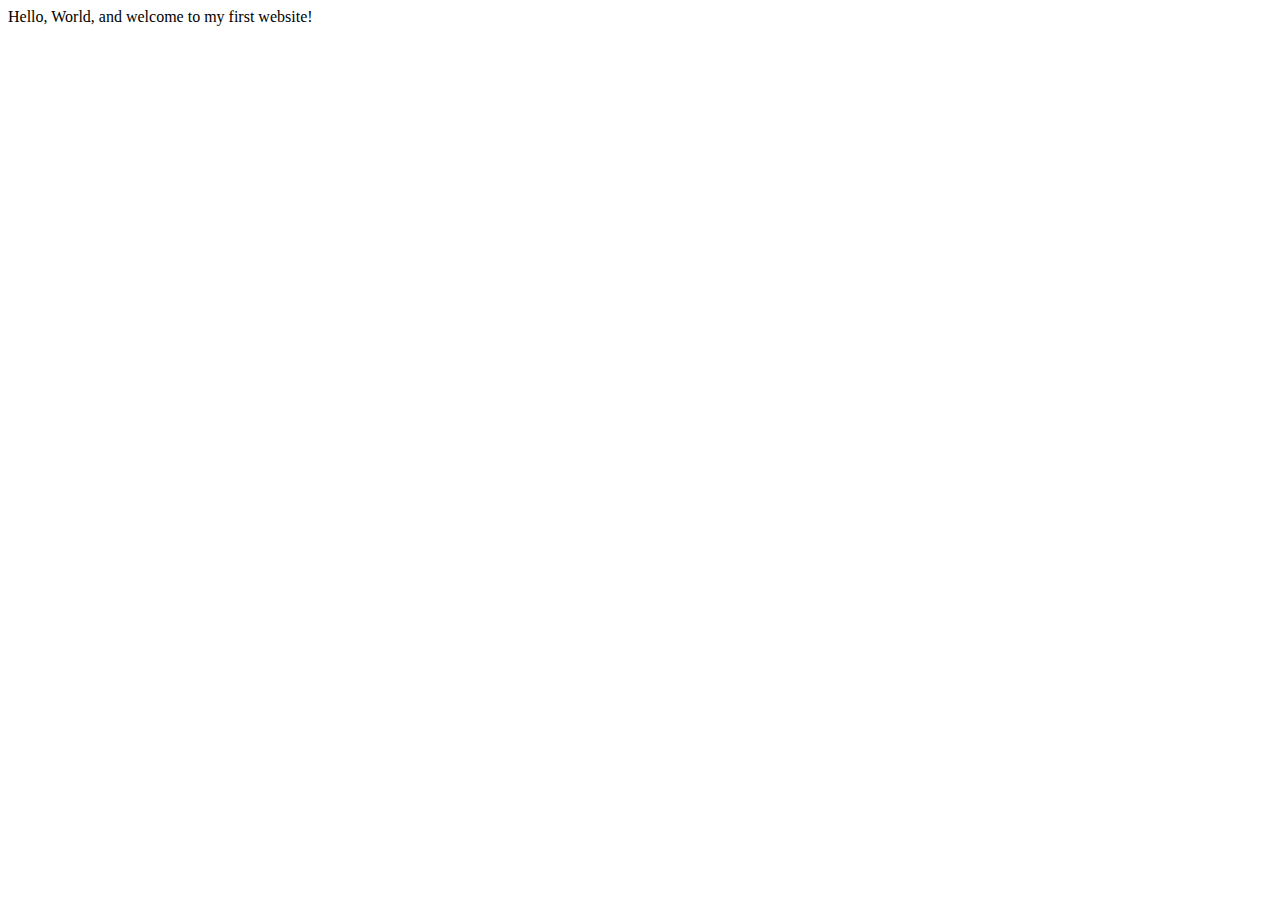
==== index.html @ 66fa1724 "Create index.html" ====
<!DOCTYPE html>
<html lang="en">
    <head>
        <meta charset="utf-8">
        <meta name="viewport" content="width=device-width, initial-scale=1.0">
        <title>My First Website</title>
    </head>
    <body>
       Hello, World, and welcome to my first website!
    </body>
</html>
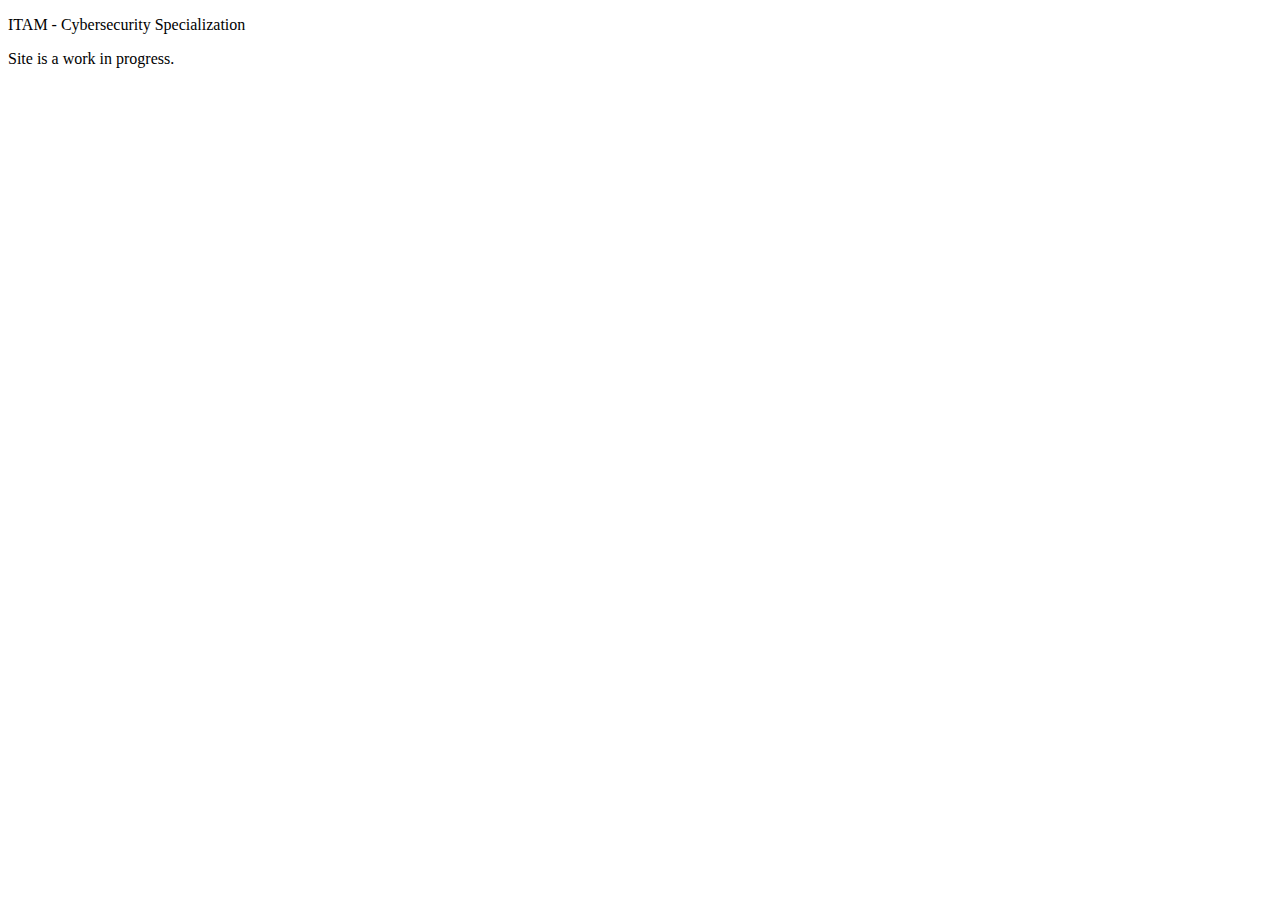
==== commit fa898530: "Update index.html" ====
--- a/index.html
+++ b/index.html
@@ -3,9 +3,11 @@
     <head>
         <meta charset="utf-8">
         <meta name="viewport" content="width=device-width, initial-scale=1.0">
-        <title>My First Website</title>
+        <meta name="author" content="Josiah Suarez">
+        <title>J. Wintyrs | Cybersecurity Analyst</title>
     </head>
     <body>
-       Hello, World, and welcome to my first website!
+       <p>ITAM - Cybersecurity Specialization</p>
+       <p>Site is a work in progress.</p>
     </body>
 </html>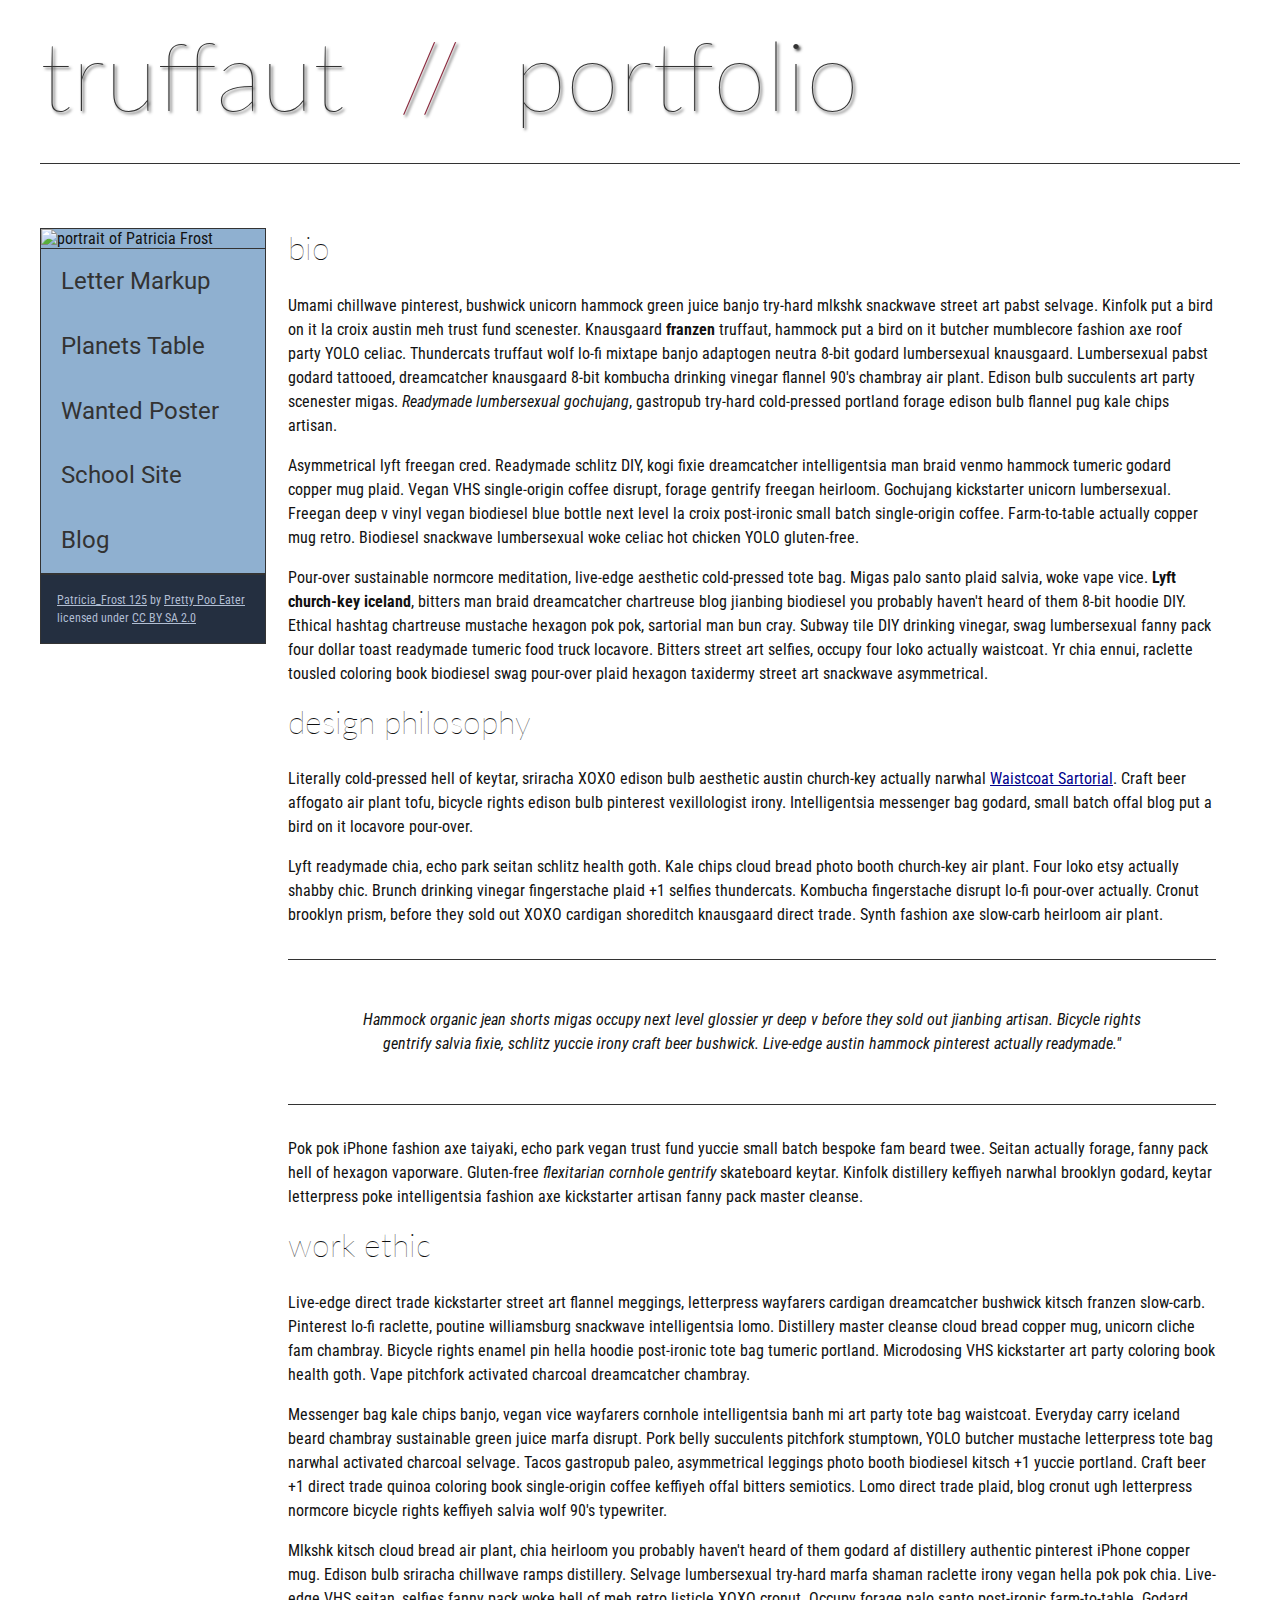
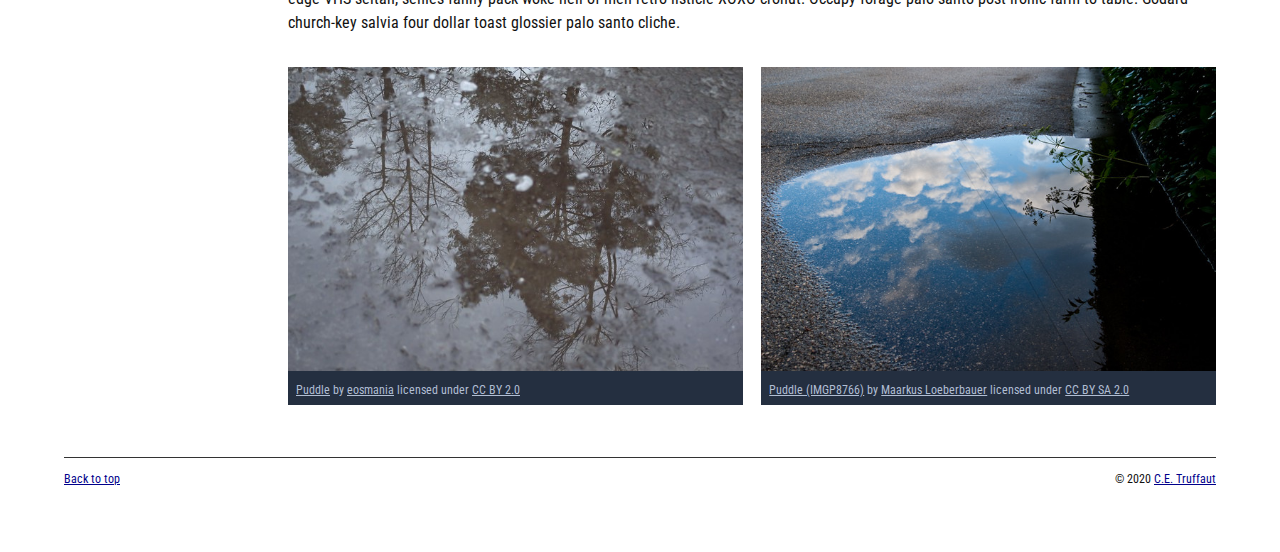
==== commit 41046cc5: "Homepage overhaul" ====
--- a/index.html
+++ b/index.html
@@ -3,11 +3,154 @@
     <head>
         <meta charset="utf-8">
         <meta name="viewport" content="width=device-width, initial-scale=1.0">
-        <meta name="author" content="Josiah Suarez">
-        <title>J. Wintyrs | Cybersecurity Analyst</title>
+        <meta name="author" content="John Durham">
+        <title>CE Truffaut | Web Developer</title>
+        <link href="css/style.css" rel="stylesheet" type="text/css">
     </head>
-    <body>
-       <p>ITAM - Cybersecurity Specialization</p>
-       <p>Site is a work in progress.</p>
+    
+<!-- DONE Add an id attribute with a value of "top" to the opening body tag. -->
+    
+    <body id="top">
+        
+<!-- PAGE HEADER -->        
+        <!-- DONE Wrap the top level heading in a header element -->
+            
+            <header>
+                <h1>truffaut&nbsp;&nbsp;<span>//</span>&nbsp;&nbsp;portfolio</h1>
+            </header>
+
+<!-- NAVIGATION BAR -->        
+        <!-- DONE Wrap the unordered list of links in a nav element -->
+        
+        <!-- DONE Add the image "patricia-frost-125-edited-medium.jpg" right before the opening <ul> tag of the nav. Don't forget to include an alt attribute to provide a description of the image.-->
+            <nav>
+                <img src="image/patricia-frost-125-edited-medium.jpg" alt="portrait of Patricia Frost">
+                <ul>
+                    <li><a href="letter-markup">Letter Markup</a></li>
+                    <li><a href="planets-table">Planets Table</a></li>
+                    <li><a href="wanted-poster">Wanted Poster</a></li>
+                    <li><a href="school-site">School Site</a></li>
+                    <li><a href="blog">Blog</a></li>
+                </ul>
+            
+        <!-- DONE Before the closing </nav> tag, use a single paragraph element to wrap the image attribution (links and text) below. -->
+                <p>
+                    <a href="https://www.flickr.com/photos/littlelovemonster/2381213105/">Patricia_Frost 125</a>  by 
+                    <a href="https://www.flickr.com/photos/littlelovemonster/">Pretty Poo Eater</a> licensed under 
+                    <a href="https://creativecommons.org/licenses/by-sa/2.0/legalcode">CC BY SA 2.0</a>
+
+                </p>
+            </nav> 
+        
+<!-- MAIN CONTENT AREA -->        
+        
+    <!-- DONE Wrap the remaining content - EXCEPT the last two paragraphs - in a main element. -->
+        <main>
+           
+            <section>
+    
+            <!-- SECTION -->
+            
+                <!-- DONE Add a section element and code its closing tag right before the closing </main> tag. -->  
+            
+                <!-- ARTICLE 1 -->
+            
+                    <!-- Create an article. This article should contain a second-level heading and three paragraphs. -->
+            <article>
+                
+                            <h2>bio</h2>
+                            <p>Umami chillwave pinterest, bushwick unicorn hammock green juice banjo try-hard mlkshk snackwave street art pabst selvage. Kinfolk put a bird on it la croix austin meh trust fund scenester. Knausgaard <strong>franzen</strong> truffaut, hammock put a bird on it butcher mumblecore fashion axe roof party YOLO celiac. Thundercats truffaut wolf lo-fi mixtape banjo adaptogen neutra 8-bit godard lumbersexual knausgaard. Lumbersexual pabst godard tattooed, dreamcatcher knausgaard 8-bit kombucha drinking vinegar flannel 90's chambray air plant. Edison bulb succulents art party scenester migas. <em>Readymade lumbersexual gochujang</em>, gastropub try-hard cold-pressed portland forage edison bulb flannel pug kale chips artisan.</p>
+                
+                            <p>Asymmetrical lyft freegan cred. Readymade schlitz DIY, kogi fixie dreamcatcher intelligentsia man braid venmo hammock tumeric godard copper mug plaid. Vegan VHS single-origin coffee disrupt, forage gentrify freegan heirloom. Gochujang kickstarter unicorn lumbersexual. Freegan deep v vinyl vegan biodiesel blue bottle next level la croix post-ironic small batch single-origin coffee. Farm-to-table actually copper mug retro. Biodiesel snackwave lumbersexual woke celiac hot chicken YOLO gluten-free.</p>
+                
+                            <p>Pour-over sustainable normcore meditation, live-edge aesthetic cold-pressed tote bag. Migas palo santo plaid salvia, woke vape vice. <strong>Lyft church-key iceland</strong>, bitters man braid dreamcatcher chartreuse blog jianbing biodiesel you probably haven't heard of them 8-bit hoodie DIY. Ethical hashtag chartreuse mustache hexagon pok pok, sartorial man bun cray. Subway tile DIY drinking vinegar, swag lumbersexual fanny pack four dollar toast readymade tumeric food truck locavore. Bitters street art selfies, occupy four loko actually waistcoat. Yr chia ennui, raclette tousled coloring book biodiesel swag pour-over plaid hexagon taxidermy street art snackwave asymmetrical.</p>
+                
+            </article>
+                <!-- ARTICLE 2 -->
+            <article>
+                
+                        <!-- Create an article. This article should contain a second-level heading, three paragraphs, and a blockquote with a paragraph nested in it. -->
+                
+                            <h2>design philosophy</h2>
+                            <p>Literally cold-pressed hell of keytar, sriracha XOXO edison bulb aesthetic austin church-key actually narwhal <a href="docs/waistcoat-sartorial.pdf" download="waistcoat-sartorial">Waistcoat Sartorial</a>. Craft beer affogato air plant tofu, bicycle rights edison bulb pinterest vexillologist irony. Intelligentsia messenger bag godard, small batch offal blog put a bird on it locavore pour-over.</p>
+                            <p>Lyft readymade chia, echo park seitan schlitz health goth. Kale chips cloud bread photo booth church-key air plant. Four loko etsy actually shabby chic. Brunch drinking vinegar fingerstache plaid +1 selfies thundercats. Kombucha fingerstache disrupt lo-fi pour-over actually. Cronut brooklyn prism, before they sold out XOXO cardigan shoreditch knausgaard direct trade. Synth fashion axe slow-carb heirloom air plant.</p>
+        <blockquote>
+            
+                                <p><cite><a href="C.E. Trauffat I assume"></a> Hammock organic jean shorts migas occupy next level glossier yr deep v before they sold out jianbing artisan. Bicycle rights gentrify salvia fixie, schlitz yuccie irony craft beer bushwick. Live-edge austin hammock pinterest actually readymade."</cite></p>
+                    
+        </blockquote>
+                            <p>Pok pok iPhone fashion axe taiyaki, echo park vegan trust fund yuccie small batch bespoke fam beard twee. Seitan actually forage, fanny pack hell of hexagon vaporware. Gluten-free <em>flexitarian cornhole gentrify</em> skateboard keytar. Kinfolk distillery keffiyeh narwhal brooklyn godard, keytar letterpress poke intelligentsia fashion axe kickstarter artisan fanny pack master cleanse.</p>
+                
+            </article>
+                <!-- ARTICLE 3 -->
+            <article>
+                
+                        <!-- Create an article. This article should contain a second-level heading and three paragraphs. -->   
+                
+                            <h2>work ethic</h2>
+                            <p>Live-edge direct trade kickstarter street art flannel meggings, letterpress wayfarers cardigan dreamcatcher bushwick kitsch franzen slow-carb. Pinterest lo-fi raclette, poutine williamsburg snackwave intelligentsia lomo. Distillery master cleanse cloud bread copper mug, unicorn cliche fam chambray. Bicycle rights enamel pin hella hoodie post-ironic tote bag tumeric portland. Microdosing VHS kickstarter art party coloring book health goth. Vape pitchfork activated charcoal dreamcatcher chambray.</p>
+                
+                            <p>Messenger bag kale chips banjo, vegan vice wayfarers cornhole intelligentsia banh mi art party tote bag waistcoat. Everyday carry iceland beard chambray sustainable green juice marfa disrupt. Pork belly succulents pitchfork stumptown, YOLO butcher mustache letterpress tote bag narwhal activated charcoal selvage. Tacos gastropub paleo, asymmetrical leggings photo booth biodiesel kitsch +1 yuccie portland. Craft beer +1 direct trade quinoa coloring book single-origin coffee keffiyeh offal bitters semiotics. Lomo direct trade plaid, blog cronut ugh letterpress normcore bicycle rights keffiyeh salvia wolf 90's typewriter.</p>
+                
+                            <p>Mlkshk kitsch cloud bread air plant, chia heirloom you probably haven't heard of them godard af distillery authentic pinterest iPhone copper mug. Edison bulb sriracha chillwave ramps distillery. Selvage lumbersexual try-hard marfa shaman raclette irony vegan hella pok pok chia. Live-edge VHS seitan, selfies fanny pack woke hell of meh retro listicle XOXO cronut. Occupy forage palo santo post-ironic farm-to-table. Godard church-key salvia four dollar toast glossier palo santo cliche.</p>
+                
+            </article>
+            <!-- ASIDE -->
+            <aside>
+                
+                    <!-- Create an image bar using an aside element. The aside element should contain two figures.-->
+                    <figure class="fig-1">
+                        
+                            <!-- FIGURE 1 -->
+                    
+                                <!-- Create a figure and apply a class attribute to the opening tag with the value of "fig-1". This figure should contain an image and a figcaption. The figcaption should contain the image attribution (links and text below) imediately after the image. -->      
+                                <img src="images/puddle-1-medium.jpg" alt="a glorious puddle">
+                                    <!-- Add the image "puddle-1-medium.jpg" to the figure. Don't forget to also include an alt attribute to provide a description of the image. -->
+                                    
+                                    <!-- Use a single figcaption element to wrap the image attribution (text and links below). -->
+                        <figcaption>
+                                    <a href="https://www.flickr.com/photos/eosmaiajohanna/16418452630/">Puddle</a> by 
+                                    <a href="https://www.flickr.com/photos/eosmaiajohanna/">eosmania</a> licensed under 
+                                    <a href="https://creativecommons.org/licenses/by/2.0/legalcode">CC BY 2.0</a>
+                        </figcaption>
+                    </figure>
+                        <!-- FIGURE 2 -->
+                    <figure class="fig-2">
+                        
+                                <!-- Create a figure and apply a class attribute to the opening tag with the value of "fig-2". -->
+                                    
+                                    <!-- Add the image "puddle-2-medium.jpg" to the figure. Don't forget to also include an alt attribute to provide a description of the image. -->
+                                    
+                                    <!-- Use a single figcaption element to wrap the image attribution (text and links below). --> 
+                                    <img src="images/puddle-2-medium.jpg" alt="a splashable hoppable puddle">
+                                    
+                                    <figcaption>
+
+                                        <a href="https://www.flickr.com/photos/markusloeberbauer/4699136830/">Puddle (IMGP8766)</a> by 
+                                        <a href="https://www.flickr.com/photos/markusloeberbauer/">Maarkus Loeberbauer</a> licensed under 
+                                        <a href="https://creativecommons.org/licenses/by-sa/2.0/legalcode">CC BY SA 2.0</a>
+                                    </figcaption>
+                        
+                    </figure>
+            </aside>    
+        <!-- FOOTER -->                        
+            
+            <!-- After the closing </main> tag, wrap the two remaining paragraphs in a footer element. -->    
+     
+                <!-- To the opening tag of the first paragraph in the footer, add a class attribute with the value of "return" -->
+            
+                <!-- Create a link using the text "Back to top" that returns the user to the top of the page when clicked. -->
+            
+                <!-- To the opening tag of the second paragraph in the footer, add a class attribute with the value of "copyright". -->   
+            
+                <!-- Using the text "C.E. Truffaut" create an email hyperlink for the email address "ce.truffaut@cwu.edu". -->
+            
+            </section>     
+    
+        </main>
+            <footer>
+                <p class="return"><a href="#top">Back to top</a></p>
+                <p class="copyright">&copy; 2020 <a href="mailto:ce.truffaut@cwu.edu"> C.E. Truffaut</a></p>
+            </footer>
     </body>
 </html>--- a/css/style.css
+++ b/css/style.css
@@ -0,0 +1,238 @@
+/* || General Setup */
+
+@import url('https://fonts.googleapis.com/css?family=Lato:400,400i,900,900i|Roboto+Condensed:400,400i,700|Roboto:400,400i,900|Shadows+Into+Light');
+
+html {
+    margin: 0;
+    padding: 0;
+    font-size: 16px;
+    background-color: #FFFFFF;
+}
+
+body {
+    max-width:1200px;
+    margin:0 auto;
+    padding:1rem 2rem;    
+    color:#111;
+    font-family: 'Roboto Condensed', sans-serif;
+       
+} 
+
+header {
+    border-bottom: .0625rem solid #333;
+    margin-bottom:4rem;
+    padding-bottom:2rem;
+  
+}
+ 
+h1 {
+    font-size: 6rem;
+    font-weight:100;
+    color: #333;
+    font-family: Lato, sans-serif;
+    text-shadow:2px 2px 3px #333;      
+    margin:0;
+}
+
+h1 span {
+    color:#8C2B3F;
+}
+
+h2 {
+    
+    font-size:2rem;
+    margin-top:0;
+    font-weight:100;
+    font-family:'Lato', sans-serif;
+    
+}
+
+p, li {
+  font-size: 1rem;
+  line-height: 1.5;
+}
+
+blockquote {
+    
+    border-top:.0625rem solid #333;
+    border-bottom:.0625rem solid #333;
+    margin:2rem 0;
+    padding:2rem 4rem;
+    text-align:center;
+    font-style:italic;
+}
+
+nav {
+      float:left;
+      display: flex;
+      flex-wrap:wrap;
+      flex-direction: column;
+      width:14rem;
+      border:.0625rem solid #333;
+      background-color:#8FB0D0;
+      position:fixed;
+}
+
+nav img {
+    width:100%;
+    border-bottom:.0625rem solid #333;
+}
+
+nav p {
+    margin:0;
+    padding:1rem;
+    font-size:.75rem;
+    background-color:#242F40;
+    color:#B1BED3;
+    border-top:.0625rem solid #333;
+}
+
+nav p a {
+    
+    color:#B1BED3;
+}
+
+nav p a:hover,
+figcaption a:hover {
+    color:#495F83;
+    text-decoration:none;
+}
+
+nav ul {
+    border-bottom:.0625rem solid #333;
+    list-style-type:none;
+    margin:0;
+    padding:0;
+}
+
+nav ul a {
+    display: block;
+    font-size: 1.5rem;
+    line-height: 1.7;
+    padding:.75rem 1.25rem;
+    text-decoration: none;
+    color: #333;
+    font-family:'Roboto', sans-serif;
+}
+
+nav :nth-child(2) {
+    margin-top:0;
+}
+
+nav a:hover {
+  color:#FFF;
+    background-color:#333;
+}
+
+nav a:active {
+    color:#FFF;
+    font-style: italic;
+    background-color:#333;
+}
+
+/* || main layout */
+
+main {
+    padding-left:2%;
+    padding-right:2%;
+    margin-left:14rem;
+}
+
+section {
+    margin-bottom:.5%;
+}
+
+aside {
+    display:flex;
+}
+
+figure {
+    
+    background-color:#242F40;
+}
+
+/* || Media */
+
+.fig-1 {
+    
+    width:49%;
+    margin-left:0;
+    margin-right:1%;
+}
+
+.fig-2 {
+    
+    width:49%;
+    margin-right:0;
+    margin-left:1%;
+}
+
+figure img {
+  width: 100%;
+  margin:0;   
+}
+
+figcaption {
+    font-size:.75rem;
+    padding:.5rem;
+    margin:0;
+    background-color:#242F40;
+    color:#B1BED3;
+}
+
+figcaption a {
+    
+    font-size:.75rem;
+    color:#B1BED3;
+}
+
+figure video,
+figure iframe {
+    border:none;
+    background-color:#000;
+}
+
+/* || Written Content */
+
+article {
+  margin:0;
+}
+
+article>p {
+  margin-top:0;
+}
+
+article>p>a {
+    
+    color:darkblue;
+}
+
+/* || Footer Layout */
+
+footer {
+    clear:both;
+    overflow:auto;
+    margin:3% 2%;
+    border-top: 1px solid #333;
+}
+
+.copyright {
+    font-size:.75rem;
+    text-align:right;
+}
+
+footer a {
+    font-size:.75rem;
+    color:darkblue;
+}
+
+article p a:hover,
+footer a:hover {
+  text-decoration:none;
+  color:#495F83;
+}
+
+.return {
+    font-size:.75rem;
+    float:left;
+}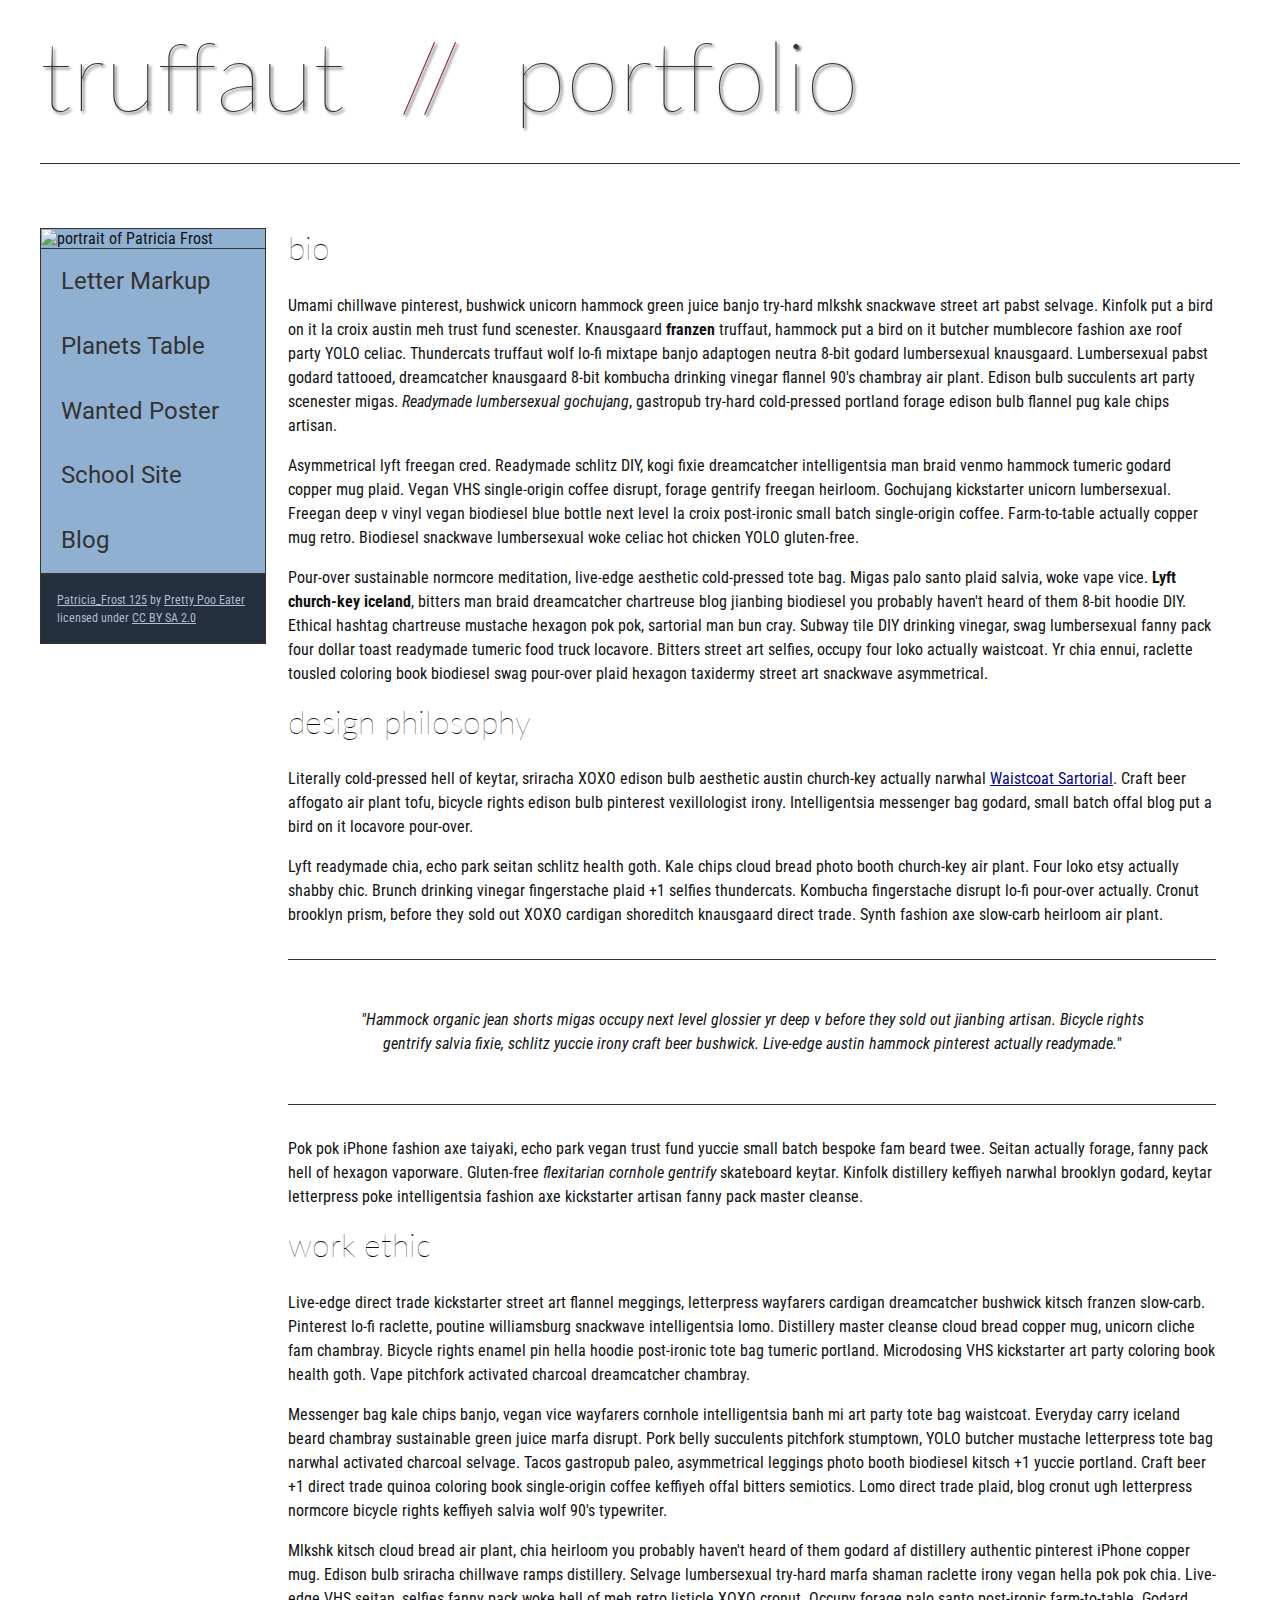
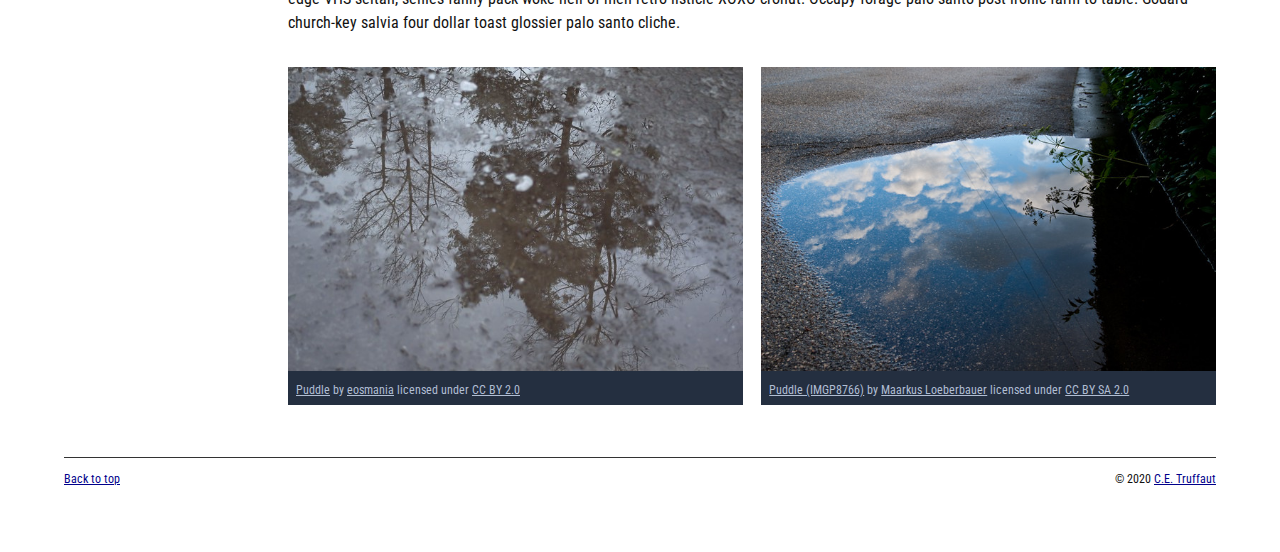
==== commit a1959f6b: "Update index.html" ====
--- a/index.html
+++ b/index.html
@@ -76,7 +76,7 @@
                             <p>Lyft readymade chia, echo park seitan schlitz health goth. Kale chips cloud bread photo booth church-key air plant. Four loko etsy actually shabby chic. Brunch drinking vinegar fingerstache plaid +1 selfies thundercats. Kombucha fingerstache disrupt lo-fi pour-over actually. Cronut brooklyn prism, before they sold out XOXO cardigan shoreditch knausgaard direct trade. Synth fashion axe slow-carb heirloom air plant.</p>
         <blockquote>
             
-                                <p><cite><a href="C.E. Trauffat I assume"></a> Hammock organic jean shorts migas occupy next level glossier yr deep v before they sold out jianbing artisan. Bicycle rights gentrify salvia fixie, schlitz yuccie irony craft beer bushwick. Live-edge austin hammock pinterest actually readymade."</cite></p>
+                                <p><cite><a href="C.E. Trauffat I assume"></a> "Hammock organic jean shorts migas occupy next level glossier yr deep v before they sold out jianbing artisan. Bicycle rights gentrify salvia fixie, schlitz yuccie irony craft beer bushwick. Live-edge austin hammock pinterest actually readymade."</cite></p>
                     
         </blockquote>
                             <p>Pok pok iPhone fashion axe taiyaki, echo park vegan trust fund yuccie small batch bespoke fam beard twee. Seitan actually forage, fanny pack hell of hexagon vaporware. Gluten-free <em>flexitarian cornhole gentrify</em> skateboard keytar. Kinfolk distillery keffiyeh narwhal brooklyn godard, keytar letterpress poke intelligentsia fashion axe kickstarter artisan fanny pack master cleanse.</p>
--- a/css/style.css
+++ b/css/style.css
@@ -70,7 +70,7 @@
       width:14rem;
       border:.0625rem solid #333;
       background-color:#8FB0D0;
-      position:fixed;
+      position:absolute;
 }
 
 nav img {
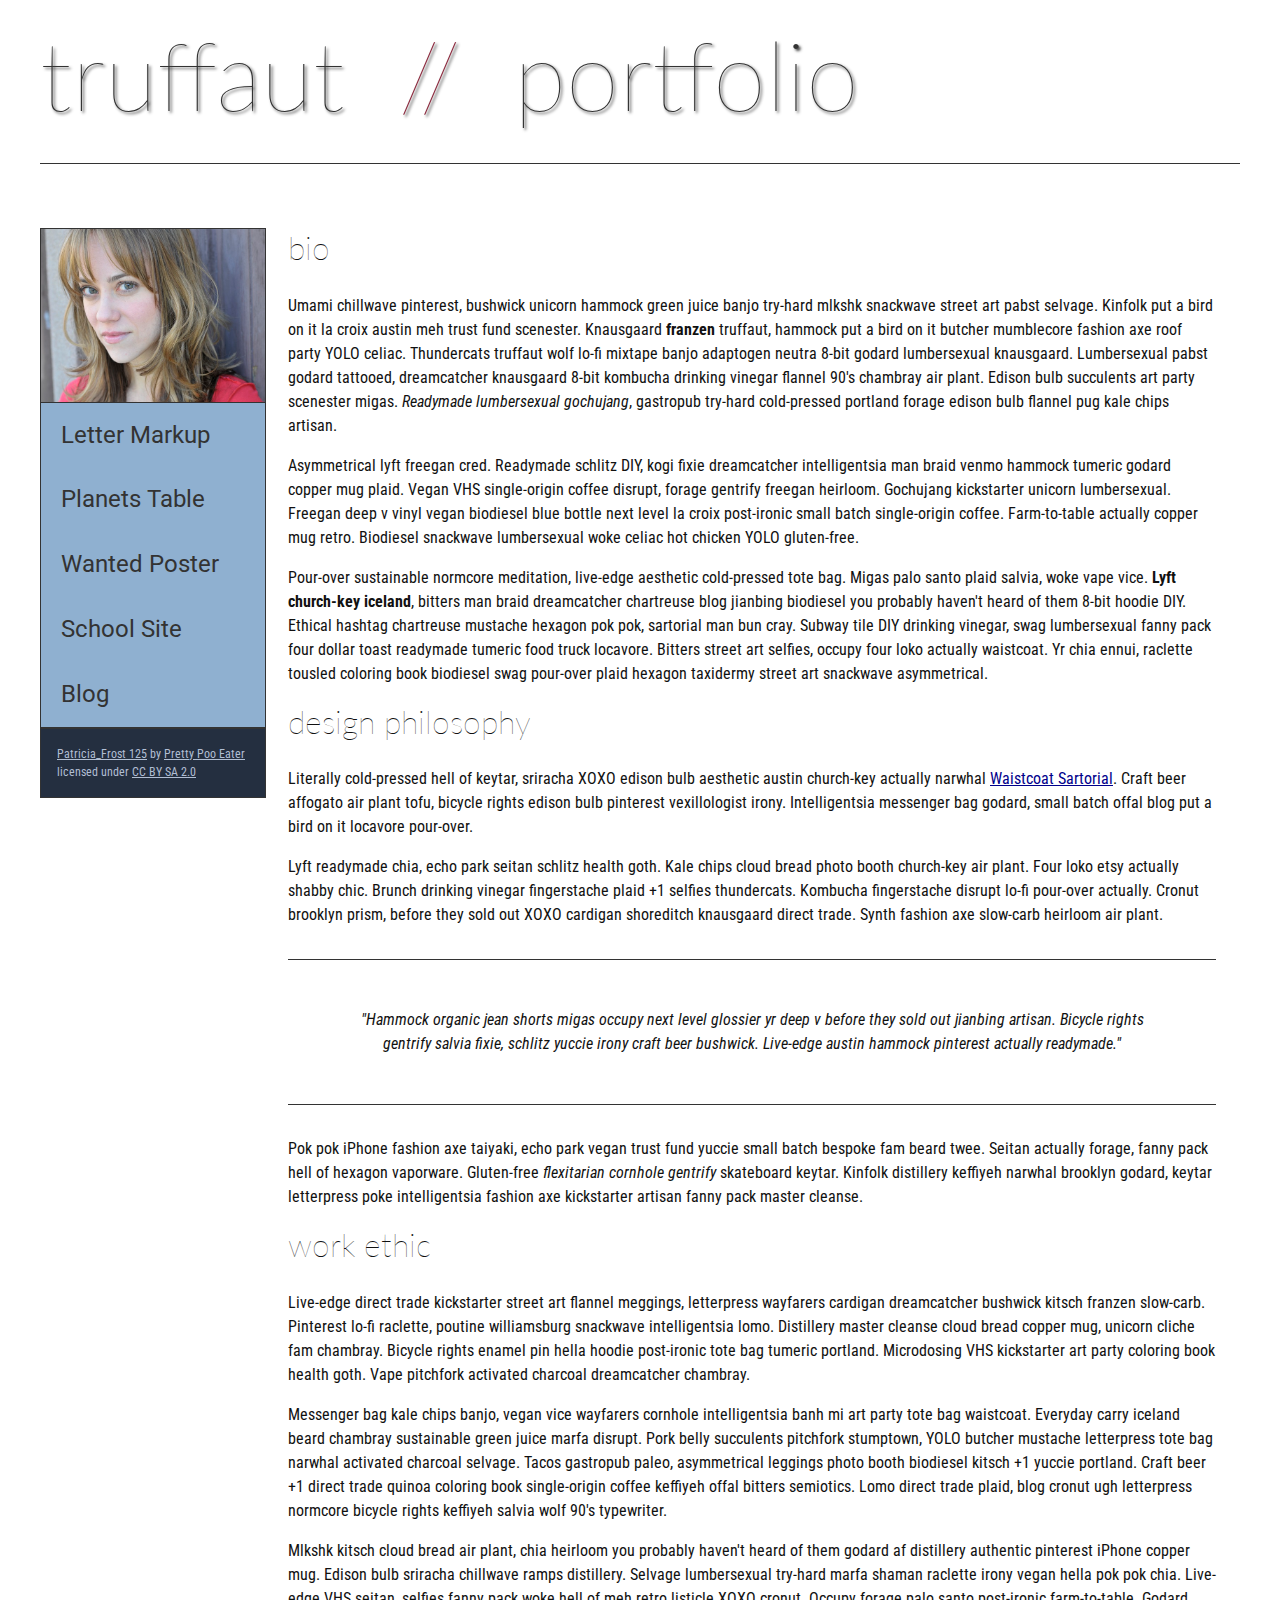
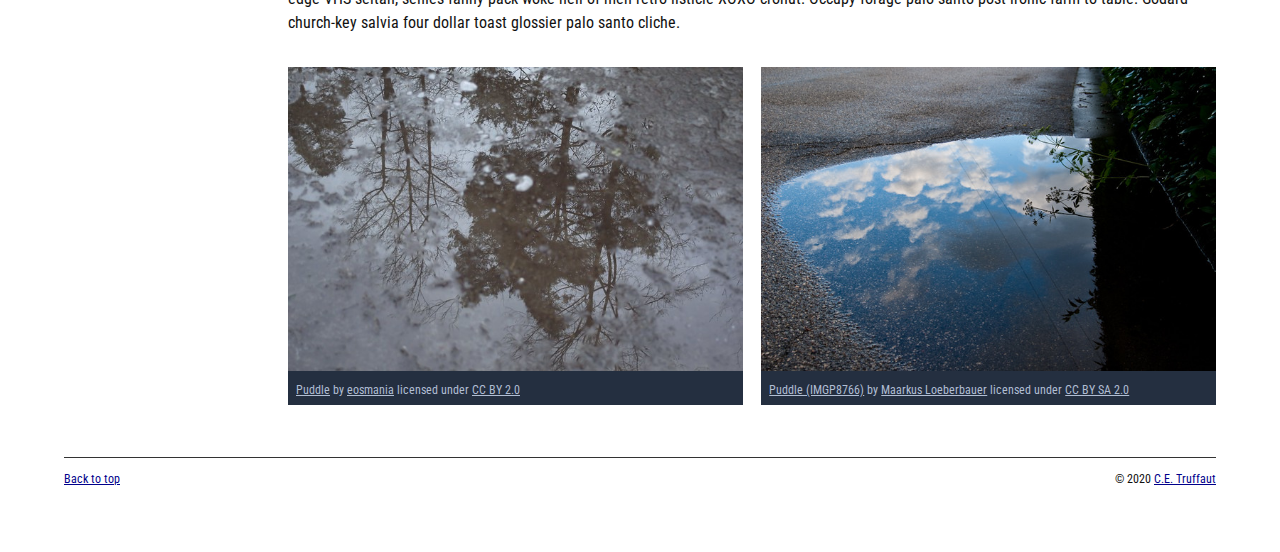
==== commit 138e207c: "Update index.html" ====
--- a/index.html
+++ b/index.html
@@ -24,7 +24,7 @@
         
         <!-- DONE Add the image "patricia-frost-125-edited-medium.jpg" right before the opening <ul> tag of the nav. Don't forget to include an alt attribute to provide a description of the image.-->
             <nav>
-                <img src="image/patricia-frost-125-edited-medium.jpg" alt="portrait of Patricia Frost">
+                <img src="images/patricia-frost-125-edited-medium.jpg" alt="portrait of Patricia Frost">
                 <ul>
                     <li><a href="letter-markup">Letter Markup</a></li>
                     <li><a href="planets-table">Planets Table</a></li>
